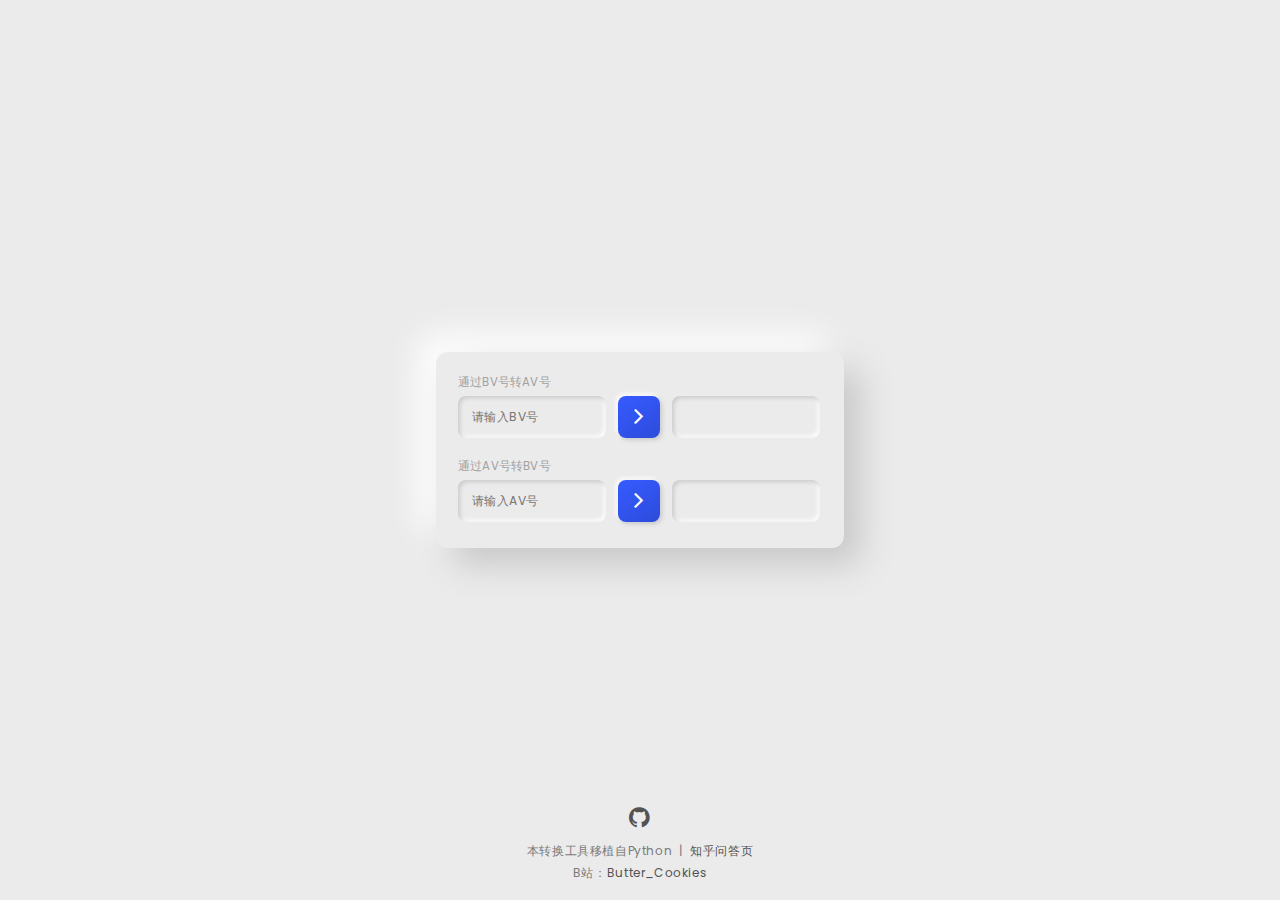
==== docs/index.html @ 704381bd "bv2av.mitay.net" ====
<!DOCTYPE html>
<html lang="en">
<head>
    <meta charset="UTF-8">
    <meta name="viewport" content="width=device-width, initial-scale=1.0">
    <title>Bilibili BV号AV号互转工具</title>

    <script src="https://libs.baidu.com/jquery/2.1.4/jquery.min.js"></script>
    <script src="js/av2bv.js"></script>

    <link href="css/style.css" type="text/css" rel="stylesheet" />
    <link type="text/css" rel="stylesheet" href="https://fonts.googleapis.com/css?family=Poppins%3A300%2C400%2C600%2C700&amp;ver=1.0.0">
    <link href="https://netdna.bootstrapcdn.com/font-awesome/4.7.0/css/font-awesome.min.css" rel="stylesheet">
</head>
<body>
    <div class="page-div">
        <p class="page-title">通过BV号转AV号</p>
        <div class="page-div-part" style="margin-bottom: 14px;">
            <input id="input-bv-un" class="page-input" placeholder="请输入BV号">
            <button class="page-button" onclick="bv2av();"><i class="fa fa-angle-right fa-2x" onclick=""></i></button>
            <input id="input-bv-de" class="page-input">
        </div>
        <p class="page-title">通过AV号转BV号</p>
        <div class="page-div-part">
            <input id="input-av-un" class="page-input" placeholder="请输入AV号">
            <button class="page-button" onclick="av2bv();"><i class="fa fa-angle-right fa-2x"></i></button>
            <input id="input-av-de" class="page-input">
        </div>
    </div>
    <div class="page-footer">
        <p class="page-footer-p" style="line-height: 36px;"><a href="https://github.com/Coooookies/bv2av"><i class="fa fa-github fa-2x" aria-hidden="true"></i></a></p>
        <p class="page-footer-p">本转换工具移植自Python&nbsp;&nbsp;|&nbsp;&nbsp;<a href="https://www.zhihu.com/question/381784377/answer/1099438784">知乎问答页</a></p>
        <p class="page-footer-p">B站：<a href="https://space.bilibili.com/248303677">Butter_Cookies</a></p>
    </div>
</body>
</html>
---- docs/css/style.css ----
* {
  padding: 0;
  margin: 0;
  border: 0;
  outline: none;
  font-family: Poppins, Comfortaa, sans-serif;
}

body {
  background: #ebebeb;
}

div.page-div {
  position: absolute;
  left: 50%;
  top: 50%;

  width: 364px;
  transform: translate(-50%, -50%);

  padding: 16px 22px 26px 22px;
  border-radius: 12px;
  background: #ebebeb;
  box-shadow: 17px 17px 34px #c8c8c8, -17px -17px 34px #ffffff;
}

div.page-div div.page-div-part {
  outline: none;
  height: 42px;
}

input.page-input {
  float: left;
  width: 120px;
  height: 42px;

  font-size: 9.2pt;
  padding: 0 14px;
  letter-spacing: 0.4px;
  border-radius: 8px;
  background: #ebebeb;
  box-shadow: inset 2px 2px 4px #cacaca, inset -2px -2px 4px #ffffff;
  transition: 0.3s;
}

input.page-input:focus {
  background: #f3f3f3;
}

.page-button {
  float: left;
  border-radius: 8px;
  overflow: hidden;

  width: 42px;
  height: 42px;
  color: white;
  margin: 0 12px;
  background: linear-gradient(145deg, #365aff, #2d4cdb);
  box-shadow: 2px 2px 4px #c9c9c9, -2px -2px 4px #ffffff;
  transition: 0.3s;
  cursor: pointer;
}

.page-button:hover {
  box-shadow: 5px 5px 10px #c9c9c9, -5px -5px 10px #ffffff,inset 0px 0px 0px #2b48d1, inset -0px -0px 0px #3960ff;
}

.page-button:active {
  transition: 0.1s;
  box-shadow: 0px 0px 0px #c9c9c9, -0px -0px 0px #ffffff,inset 5px 5px 10px #2b48d1, inset -5px -5px 10px #3960ff;
}

p.page-title {
  font-size: 8.7pt;
  line-height: 28px;
  letter-spacing: 0.2px;

  color: rgb(161, 161, 161);
}

div.page-footer {
    position: absolute;
    bottom: 0;
    width: 100%;
    padding: 16px 0;
}

div.page-footer  .page-footer-p {
    text-align: center;
    font-size: 9pt;
    color: rgb(122, 122, 122);
    letter-spacing: 0.6px;
    line-height: 22px;
}

div.page-footer  .page-footer-p a{
    text-decoration: none;
    color: rgb(83, 83, 83);
    transition: 0.3s;
}

div.page-footer  .page-footer-p a:hover{
    color: #3960ff;
}
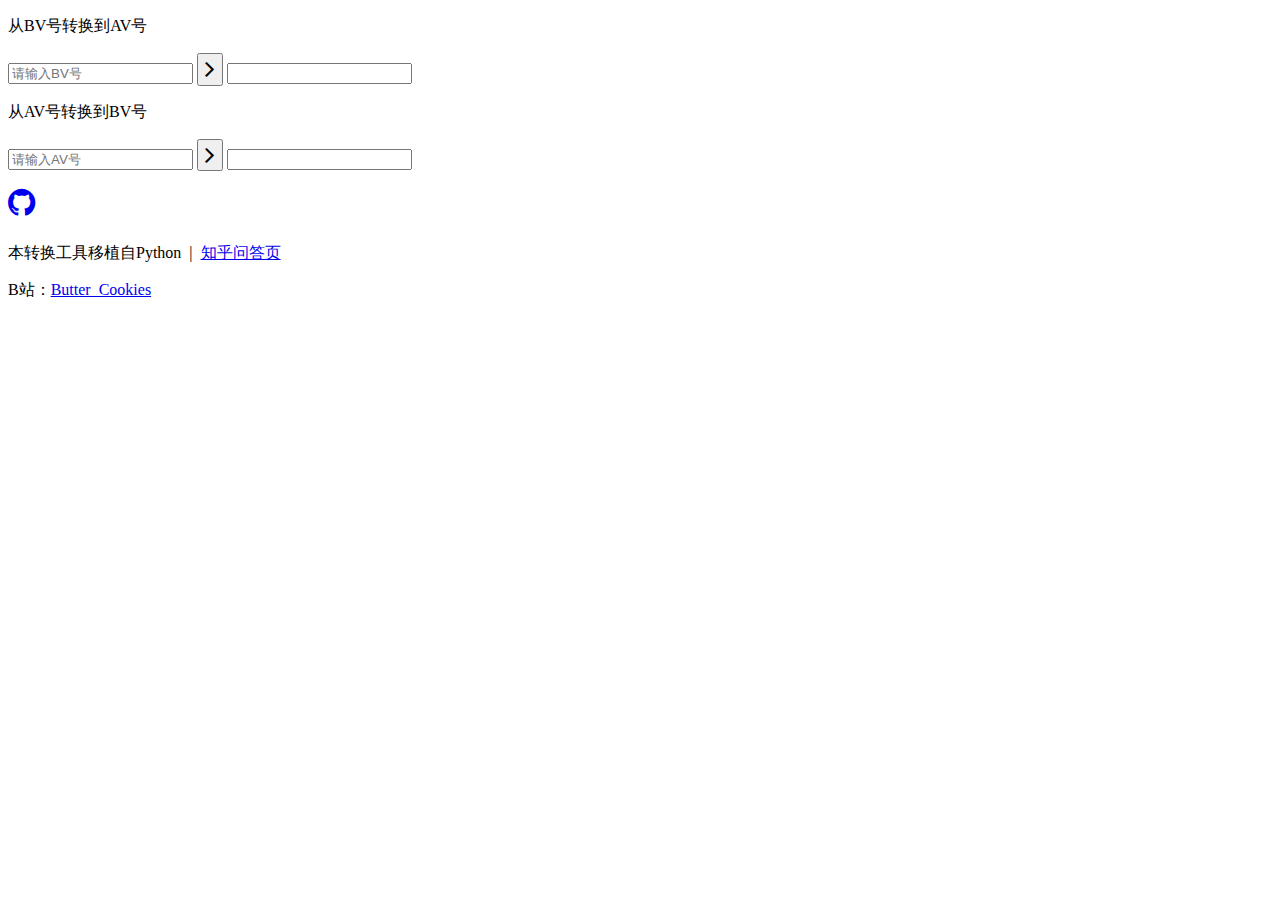
==== commit ef664bf5: "bv2av示例站点" ====
--- a/docs/index.html
+++ b/docs/index.html
@@ -5,26 +5,29 @@
     <meta name="viewport" content="width=device-width, initial-scale=1.0">
     <title>Bilibili BV号AV号互转工具</title>
 
-    <script src="https://libs.baidu.com/jquery/2.1.4/jquery.min.js"></script>
-    <script src="js/av2bv.js"></script>
-
-    <link href="css/style.css" type="text/css" rel="stylesheet" />
+    <script src="/js/jquery.js"></script>
+    <script src="/js/av2bv.js"></script>
+    
+    <link href="/css/style.css" rel="stylesheet" type="text/css" />
     <link type="text/css" rel="stylesheet" href="https://fonts.googleapis.com/css?family=Poppins%3A300%2C400%2C600%2C700&amp;ver=1.0.0">
-    <link href="https://netdna.bootstrapcdn.com/font-awesome/4.7.0/css/font-awesome.min.css" rel="stylesheet">
+    <link href="//netdna.bootstrapcdn.com/font-awesome/4.7.0/css/font-awesome.min.css" rel="stylesheet">
+</head>
 </head>
 <body>
-    <div class="page-div">
-        <p class="page-title">通过BV号转AV号</p>
-        <div class="page-div-part" style="margin-bottom: 14px;">
-            <input id="input-bv-un" class="page-input" placeholder="请输入BV号">
-            <button class="page-button" onclick="bv2av();"><i class="fa fa-angle-right fa-2x" onclick=""></i></button>
-            <input id="input-bv-de" class="page-input">
-        </div>
-        <p class="page-title">通过AV号转BV号</p>
-        <div class="page-div-part">
-            <input id="input-av-un" class="page-input" placeholder="请输入AV号">
-            <button class="page-button" onclick="av2bv();"><i class="fa fa-angle-right fa-2x"></i></button>
-            <input id="input-av-de" class="page-input">
+    <div class="page">
+        <div class="page-bg">
+            <p>从BV号转换到AV号</p>
+            <div class="page-bg-block">
+                <input class="block-input block-item" id="input-bv-un" placeholder="请输入BV号"/>
+                <button class="block-button block-item" onclick="bv2av();"><i class="fa fa-angle-right fa-2x"></i></button>
+                <input class="block-input block-item" id="input-bv-de" />
+            </div>
+            <p>从AV号转换到BV号</p>
+            <div class="page-bg-block">
+                <input class="block-input block-item" id="input-av-un" placeholder="请输入AV号"/>
+                <button class="block-button block-item" onclick="av2bv();"><i class="fa fa-angle-right fa-2x"></i></button>
+                <input class="block-input block-item" id="input-av-de" />
+            </div>
         </div>
     </div>
     <div class="page-footer">
@@ -33,4 +36,4 @@
         <p class="page-footer-p">B站：<a href="https://space.bilibili.com/248303677">Butter_Cookies</a></p>
     </div>
 </body>
-</html>
+</html>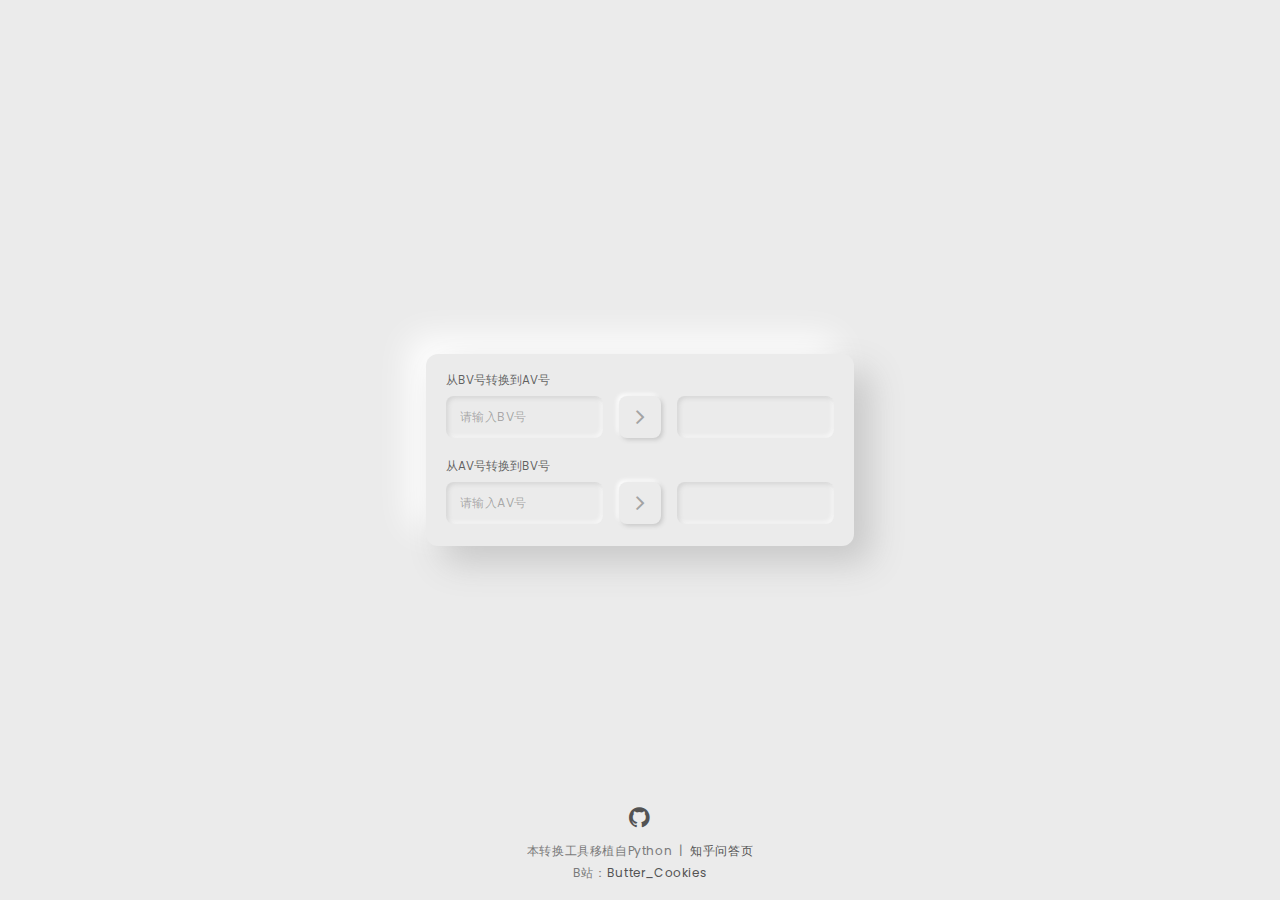
==== commit 1c779598: "ba2av演示页面" ====
--- a/docs/index.html
+++ b/docs/index.html
@@ -5,10 +5,10 @@
     <meta name="viewport" content="width=device-width, initial-scale=1.0">
     <title>Bilibili BV号AV号互转工具</title>
 
-    <script src="/js/jquery.js"></script>
-    <script src="/js/av2bv.js"></script>
+    <script src="js/jquery.js"></script>
+    <script src="js/av2bv.js"></script>
     
-    <link href="/css/style.css" rel="stylesheet" type="text/css" />
+    <link href="css/style.css" rel="stylesheet" type="text/css" />
     <link type="text/css" rel="stylesheet" href="https://fonts.googleapis.com/css?family=Poppins%3A300%2C400%2C600%2C700&amp;ver=1.0.0">
     <link href="//netdna.bootstrapcdn.com/font-awesome/4.7.0/css/font-awesome.min.css" rel="stylesheet">
 </head>
@@ -36,4 +36,4 @@
         <p class="page-footer-p">B站：<a href="https://space.bilibili.com/248303677">Butter_Cookies</a></p>
     </div>
 </body>
-</html>+</html>
--- a/docs/css/style.css
+++ b/docs/css/style.css
@@ -0,0 +1,127 @@
+* {
+  border: 0;
+  padding: 0;
+  margin: 0;
+  outline: none;
+  font-family: Poppins, Comfortaa, sans-serif;
+
+  -webkit-tap-highlight-color: rgba(255, 255, 255, 0);
+  -webkit-user-select: none;
+  -moz-user-focus: none;
+  -moz-user-select: none;
+}
+
+body {
+  background: #ebebeb;
+}
+
+.page {
+  padding: 4px;
+  position: absolute;
+  max-width: 420px;
+  width: 80%;
+
+  top: 50%;
+  left: 50%;
+
+  border-radius: 12px;
+  transform: translate(-50%, -50%);
+  background: #ebebeb;
+  box-shadow: 17px 17px 34px #c8c8c8, -17px -17px 34px #ffffff;
+}
+
+.page-bg {
+  padding: 10px 16px 2px 0;
+}
+
+.page-bg p {
+  padding: 4px 0 0 16px;
+  font-size: 8.8pt;
+  color: rgba(0, 0, 0, 0.6);
+  line-height: 16px;
+}
+
+.page-bg .page-bg-block {
+  display: flex;
+  flex-wrap: wrap;
+  margin-bottom: 8px;
+}
+
+.page-bg-block .block-item {
+  margin: 8px 0 8px 16px;
+  border-radius: 8px;
+  transition: 0.3s;
+}
+
+.page-bg-block .block-input {
+  height: 42px;
+  width: 120px;
+  flex-grow: 200;
+
+  font-size: 9.2pt;
+  padding: 0 14px;
+  letter-spacing: 0.4px;
+
+  background: #ebebeb;
+  box-shadow: inset 2px 2px 4px rgba(202, 202, 202, 0.68),
+    inset -2px -2px 4px rgba(255, 255, 255, 0.68);
+}
+
+.block-input:focus {
+  background: #f1f1f1;
+}
+
+.block-input::-webkit-input-placeholder {
+  color: rgba(0, 0, 0, 0.3);
+}
+
+.page-bg-block .block-button {
+  width: 42px;
+  height: 42px;
+  flex-grow: 1;
+
+  font-size: 9.2pt;
+  background: #ebebeb;
+
+  color: #a3a3a3;
+  box-shadow: 2px 2px 4px #c9c9c9, -2px -2px 4px #ffffff;
+  cursor: pointer;
+}
+
+.block-button:hover {
+  transform: scale(0.9);
+  box-shadow: 5px 5px 10px #c9c9c9, -5px -5px 10px #ffffff,
+    inset 0px 0px 0px #c9c9c9, inset -0px -0px 0px #ffffff;
+}
+
+.block-button:active {
+  transition: 0.1s;
+  transform: none;
+  box-shadow: 0px 0px 0px #c9c9c9, -0px -0px 0px #ffffff,
+    inset 5px 5px 10px #c9c9c9, inset -5px -5px 10px #ffffff;
+}
+
+div.page-footer {
+  position: absolute;
+  bottom: 0;
+  width: 100%;
+  padding: 16px 0;
+}
+
+div.page-footer .page-footer-p {
+  text-align: center;
+  font-size: 9pt;
+  color: rgb(122, 122, 122);
+  letter-spacing: 0.6px;
+  line-height: 22px;
+}
+
+div.page-footer .page-footer-p a {
+  text-decoration: none;
+  color: rgb(83, 83, 83);
+  transition: 0.3s;
+}
+
+div.page-footer .page-footer-p a:hover {
+  color: #3960ff;
+}
